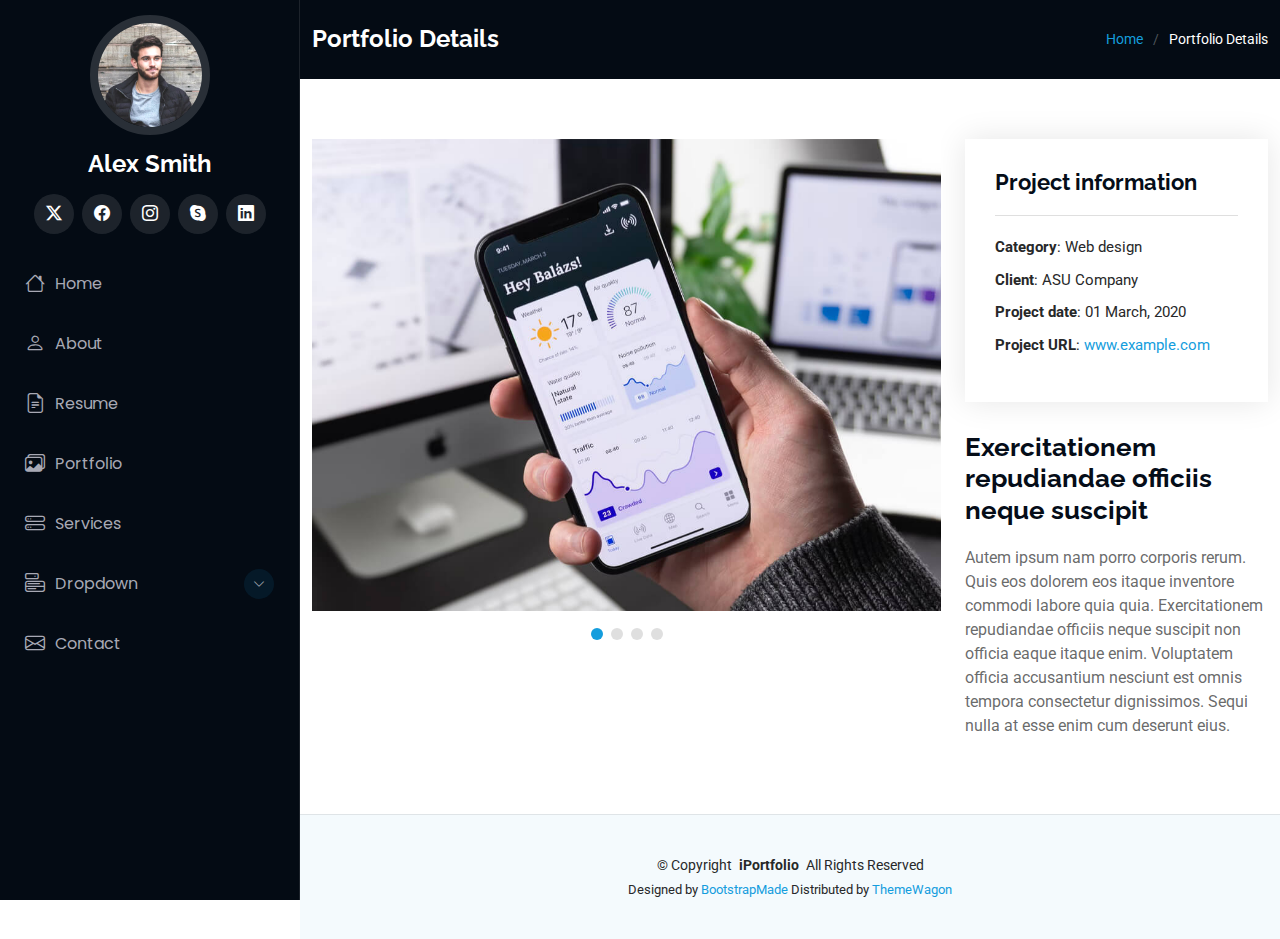
==== portfolio-details.html @ 49159d38 "Add new website template" ====
<!DOCTYPE html>
<html lang="en">

<head>
  <meta charset="utf-8">
  <meta content="width=device-width, initial-scale=1.0" name="viewport">
  <title>Portfolio Details - iPortfolio Bootstrap Template</title>
  <meta content="" name="description">
  <meta content="" name="keywords">

  <!-- Favicons -->
  <link href="assets/img/favicon.png" rel="icon">
  <link href="assets/img/apple-touch-icon.png" rel="apple-touch-icon">

  <!-- Fonts -->
  <link href="https://fonts.googleapis.com" rel="preconnect">
  <link href="https://fonts.gstatic.com" rel="preconnect" crossorigin>
  <link href="https://fonts.googleapis.com/css2?family=Roboto:ital,wght@0,100;0,300;0,400;0,500;0,700;0,900;1,100;1,300;1,400;1,500;1,700;1,900&family=Poppins:ital,wght@0,100;0,200;0,300;0,400;0,500;0,600;0,700;0,800;0,900;1,100;1,200;1,300;1,400;1,500;1,600;1,700;1,800;1,900&family=Raleway:ital,wght@0,100;0,200;0,300;0,400;0,500;0,600;0,700;0,800;0,900;1,100;1,200;1,300;1,400;1,500;1,600;1,700;1,800;1,900&display=swap" rel="stylesheet">

  <!-- Vendor CSS Files -->
  <link href="assets/vendor/bootstrap/css/bootstrap.min.css" rel="stylesheet">
  <link href="assets/vendor/bootstrap-icons/bootstrap-icons.css" rel="stylesheet">
  <link href="assets/vendor/aos/aos.css" rel="stylesheet">
  <link href="assets/vendor/glightbox/css/glightbox.min.css" rel="stylesheet">
  <link href="assets/vendor/swiper/swiper-bundle.min.css" rel="stylesheet">

  <!-- Main CSS File -->
  <link href="assets/css/main.css" rel="stylesheet">

  <!-- =======================================================
  * Template Name: iPortfolio
  * Template URL: https://bootstrapmade.com/iportfolio-bootstrap-portfolio-websites-template/
  * Updated: Jun 29 2024 with Bootstrap v5.3.3
  * Author: BootstrapMade.com
  * License: https://bootstrapmade.com/license/
  ======================================================== -->
</head>

<body class="portfolio-details-page">

  <header id="header" class="header dark-background d-flex flex-column">
    <i class="header-toggle d-xl-none bi bi-list"></i>

    <div class="profile-img">
      <img src="assets/img/my-profile-img.jpg" alt="" class="img-fluid rounded-circle">
    </div>

    <a href="index.html" class="logo d-flex align-items-center justify-content-center">
      <!-- Uncomment the line below if you also wish to use an image logo -->
      <!-- <img src="assets/img/logo.png" alt=""> -->
      <h1 class="sitename">Alex Smith</h1>
    </a>

    <div class="social-links text-center">
      <a href="#" class="twitter"><i class="bi bi-twitter-x"></i></a>
      <a href="#" class="facebook"><i class="bi bi-facebook"></i></a>
      <a href="#" class="instagram"><i class="bi bi-instagram"></i></a>
      <a href="#" class="google-plus"><i class="bi bi-skype"></i></a>
      <a href="#" class="linkedin"><i class="bi bi-linkedin"></i></a>
    </div>

    <nav id="navmenu" class="navmenu">
      <ul>
        <li><a href="#hero"><i class="bi bi-house navicon"></i>Home</a></li>
        <li><a href="#about"><i class="bi bi-person navicon"></i> About</a></li>
        <li><a href="#resume"><i class="bi bi-file-earmark-text navicon"></i> Resume</a></li>
        <li><a href="#portfolio"><i class="bi bi-images navicon"></i> Portfolio</a></li>
        <li><a href="#services"><i class="bi bi-hdd-stack navicon"></i> Services</a></li>
        <li class="dropdown"><a href="#"><i class="bi bi-menu-button navicon"></i> <span>Dropdown</span> <i class="bi bi-chevron-down toggle-dropdown"></i></a>
          <ul>
            <li><a href="#">Dropdown 1</a></li>
            <li class="dropdown"><a href="#"><span>Deep Dropdown</span> <i class="bi bi-chevron-down toggle-dropdown"></i></a>
              <ul>
                <li><a href="#">Deep Dropdown 1</a></li>
                <li><a href="#">Deep Dropdown 2</a></li>
                <li><a href="#">Deep Dropdown 3</a></li>
                <li><a href="#">Deep Dropdown 4</a></li>
                <li><a href="#">Deep Dropdown 5</a></li>
              </ul>
            </li>
            <li><a href="#">Dropdown 2</a></li>
            <li><a href="#">Dropdown 3</a></li>
            <li><a href="#">Dropdown 4</a></li>
          </ul>
        </li>
        <li><a href="#contact"><i class="bi bi-envelope navicon"></i> Contact</a></li>
      </ul>
    </nav>

  </header>

  <main class="main">

    <!-- Page Title -->
    <div class="page-title dark-background">
      <div class="container d-lg-flex justify-content-between align-items-center">
        <h1 class="mb-2 mb-lg-0">Portfolio Details</h1>
        <nav class="breadcrumbs">
          <ol>
            <li><a href="index.html">Home</a></li>
            <li class="current">Portfolio Details</li>
          </ol>
        </nav>
      </div>
    </div><!-- End Page Title -->

    <!-- Portfolio Details Section -->
    <section id="portfolio-details" class="portfolio-details section">

      <div class="container" data-aos="fade-up" data-aos-delay="100">

        <div class="row gy-4">

          <div class="col-lg-8">
            <div class="portfolio-details-slider swiper init-swiper">

              <script type="application/json" class="swiper-config">
                {
                  "loop": true,
                  "speed": 600,
                  "autoplay": {
                    "delay": 5000
                  },
                  "slidesPerView": "auto",
                  "pagination": {
                    "el": ".swiper-pagination",
                    "type": "bullets",
                    "clickable": true
                  }
                }
              </script>

              <div class="swiper-wrapper align-items-center">

                <div class="swiper-slide">
                  <img src="assets/img/portfolio/app-1.jpg" alt="">
                </div>

                <div class="swiper-slide">
                  <img src="assets/img/portfolio/product-1.jpg" alt="">
                </div>

                <div class="swiper-slide">
                  <img src="assets/img/portfolio/branding-1.jpg" alt="">
                </div>

                <div class="swiper-slide">
                  <img src="assets/img/portfolio/books-1.jpg" alt="">
                </div>

              </div>
              <div class="swiper-pagination"></div>
            </div>
          </div>

          <div class="col-lg-4">
            <div class="portfolio-info" data-aos="fade-up" data-aos-delay="200">
              <h3>Project information</h3>
              <ul>
                <li><strong>Category</strong>: Web design</li>
                <li><strong>Client</strong>: ASU Company</li>
                <li><strong>Project date</strong>: 01 March, 2020</li>
                <li><strong>Project URL</strong>: <a href="#">www.example.com</a></li>
              </ul>
            </div>
            <div class="portfolio-description" data-aos="fade-up" data-aos-delay="300">
              <h2>Exercitationem repudiandae officiis neque suscipit</h2>
              <p>
                Autem ipsum nam porro corporis rerum. Quis eos dolorem eos itaque inventore commodi labore quia quia. Exercitationem repudiandae officiis neque suscipit non officia eaque itaque enim. Voluptatem officia accusantium nesciunt est omnis tempora consectetur dignissimos. Sequi nulla at esse enim cum deserunt eius.
              </p>
            </div>
          </div>

        </div>

      </div>

    </section><!-- /Portfolio Details Section -->

  </main>

  <footer id="footer" class="footer position-relative light-background">

    <div class="container">
      <div class="copyright text-center ">
        <p>© <span>Copyright</span> <strong class="px-1 sitename">iPortfolio</strong> <span>All Rights Reserved</span></p>
      </div>
      <div class="credits">
        <!-- All the links in the footer should remain intact. -->
        <!-- You can delete the links only if you've purchased the pro version. -->
        <!-- Licensing information: https://bootstrapmade.com/license/ -->
        <!-- Purchase the pro version with working PHP/AJAX contact form: [buy-url] -->
        Designed by <a href="https://bootstrapmade.com/">BootstrapMade</a> Distributed by <a href="https://themewagon.com">ThemeWagon</a>
      </div>
    </div>

  </footer>

  <!-- Scroll Top -->
  <a href="#" id="scroll-top" class="scroll-top d-flex align-items-center justify-content-center"><i class="bi bi-arrow-up-short"></i></a>

  <!-- Preloader -->
  <div id="preloader"></div>

  <!-- Vendor JS Files -->
  <script src="assets/vendor/bootstrap/js/bootstrap.bundle.min.js"></script>
  <script src="assets/vendor/php-email-form/validate.js"></script>
  <script src="assets/vendor/aos/aos.js"></script>
  <script src="assets/vendor/typed.js/typed.umd.js"></script>
  <script src="assets/vendor/purecounter/purecounter_vanilla.js"></script>
  <script src="assets/vendor/waypoints/noframework.waypoints.js"></script>
  <script src="assets/vendor/glightbox/js/glightbox.min.js"></script>
  <script src="assets/vendor/imagesloaded/imagesloaded.pkgd.min.js"></script>
  <script src="assets/vendor/isotope-layout/isotope.pkgd.min.js"></script>
  <script src="assets/vendor/swiper/swiper-bundle.min.js"></script>

  <!-- Main JS File -->
  <script src="assets/js/main.js"></script>

</body>

</html>
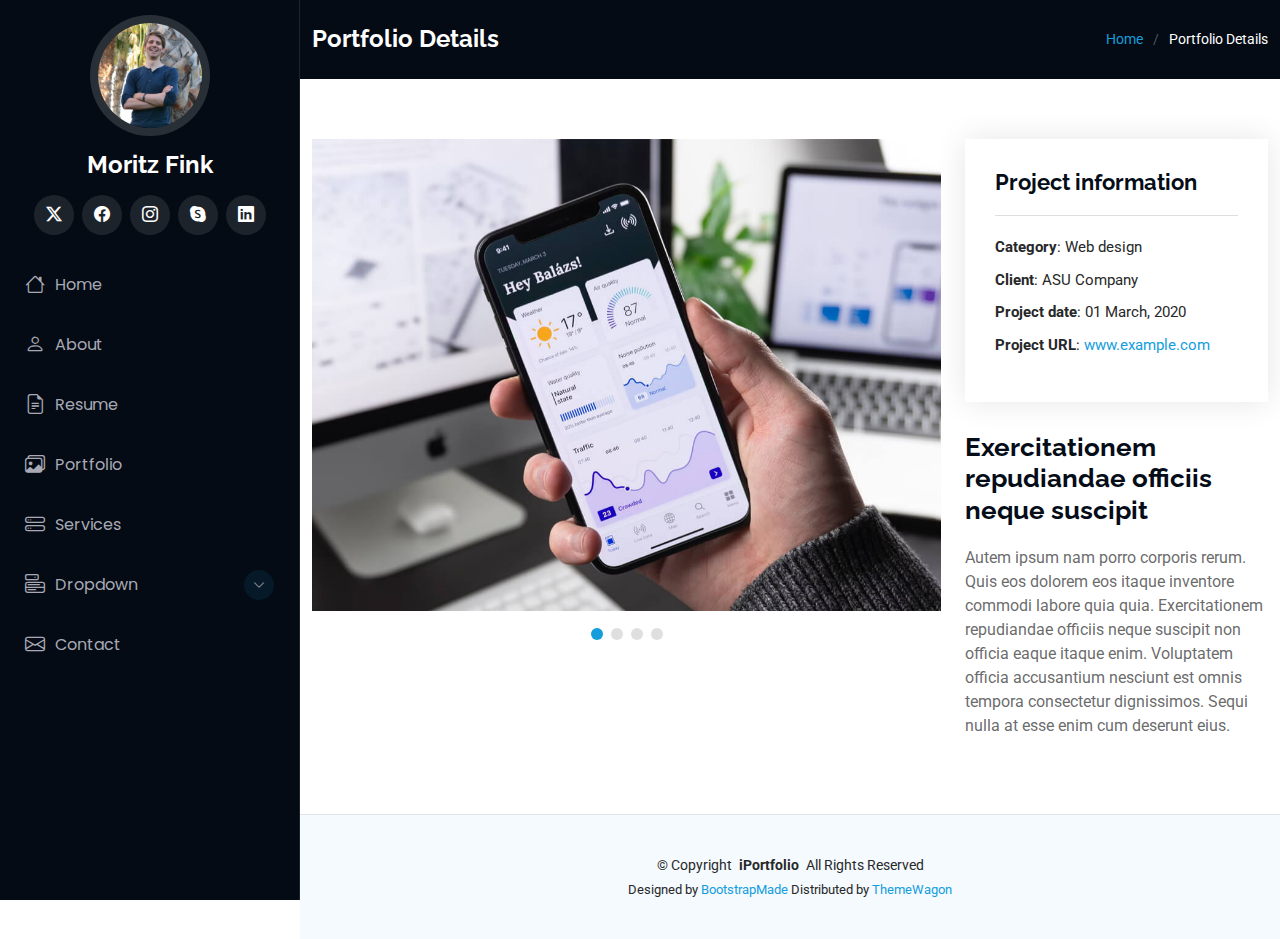
==== commit c9747ee7: "Modify Home and About sections" ====
--- a/portfolio-details.html
+++ b/portfolio-details.html
@@ -4,12 +4,12 @@
 <head>
   <meta charset="utf-8">
   <meta content="width=device-width, initial-scale=1.0" name="viewport">
-  <title>Portfolio Details - iPortfolio Bootstrap Template</title>
+  <title>Moritz Fink</title>
   <meta content="" name="description">
   <meta content="" name="keywords">
 
   <!-- Favicons -->
-  <link href="assets/img/favicon.png" rel="icon">
+  <link href="assets/img/favicon.ico" rel="icon">
   <link href="assets/img/apple-touch-icon.png" rel="apple-touch-icon">
 
   <!-- Fonts -->
@@ -26,14 +26,6 @@
 
   <!-- Main CSS File -->
   <link href="assets/css/main.css" rel="stylesheet">
-
-  <!-- =======================================================
-  * Template Name: iPortfolio
-  * Template URL: https://bootstrapmade.com/iportfolio-bootstrap-portfolio-websites-template/
-  * Updated: Jun 29 2024 with Bootstrap v5.3.3
-  * Author: BootstrapMade.com
-  * License: https://bootstrapmade.com/license/
-  ======================================================== -->
 </head>
 
 <body class="portfolio-details-page">
@@ -48,7 +40,7 @@
     <a href="index.html" class="logo d-flex align-items-center justify-content-center">
       <!-- Uncomment the line below if you also wish to use an image logo -->
       <!-- <img src="assets/img/logo.png" alt=""> -->
-      <h1 class="sitename">Alex Smith</h1>
+      <h1 class="sitename">Moritz Fink</h1>
     </a>
 
     <div class="social-links text-center">
@@ -219,4 +211,4 @@
 
 </body>
 
-</html>+</html>
